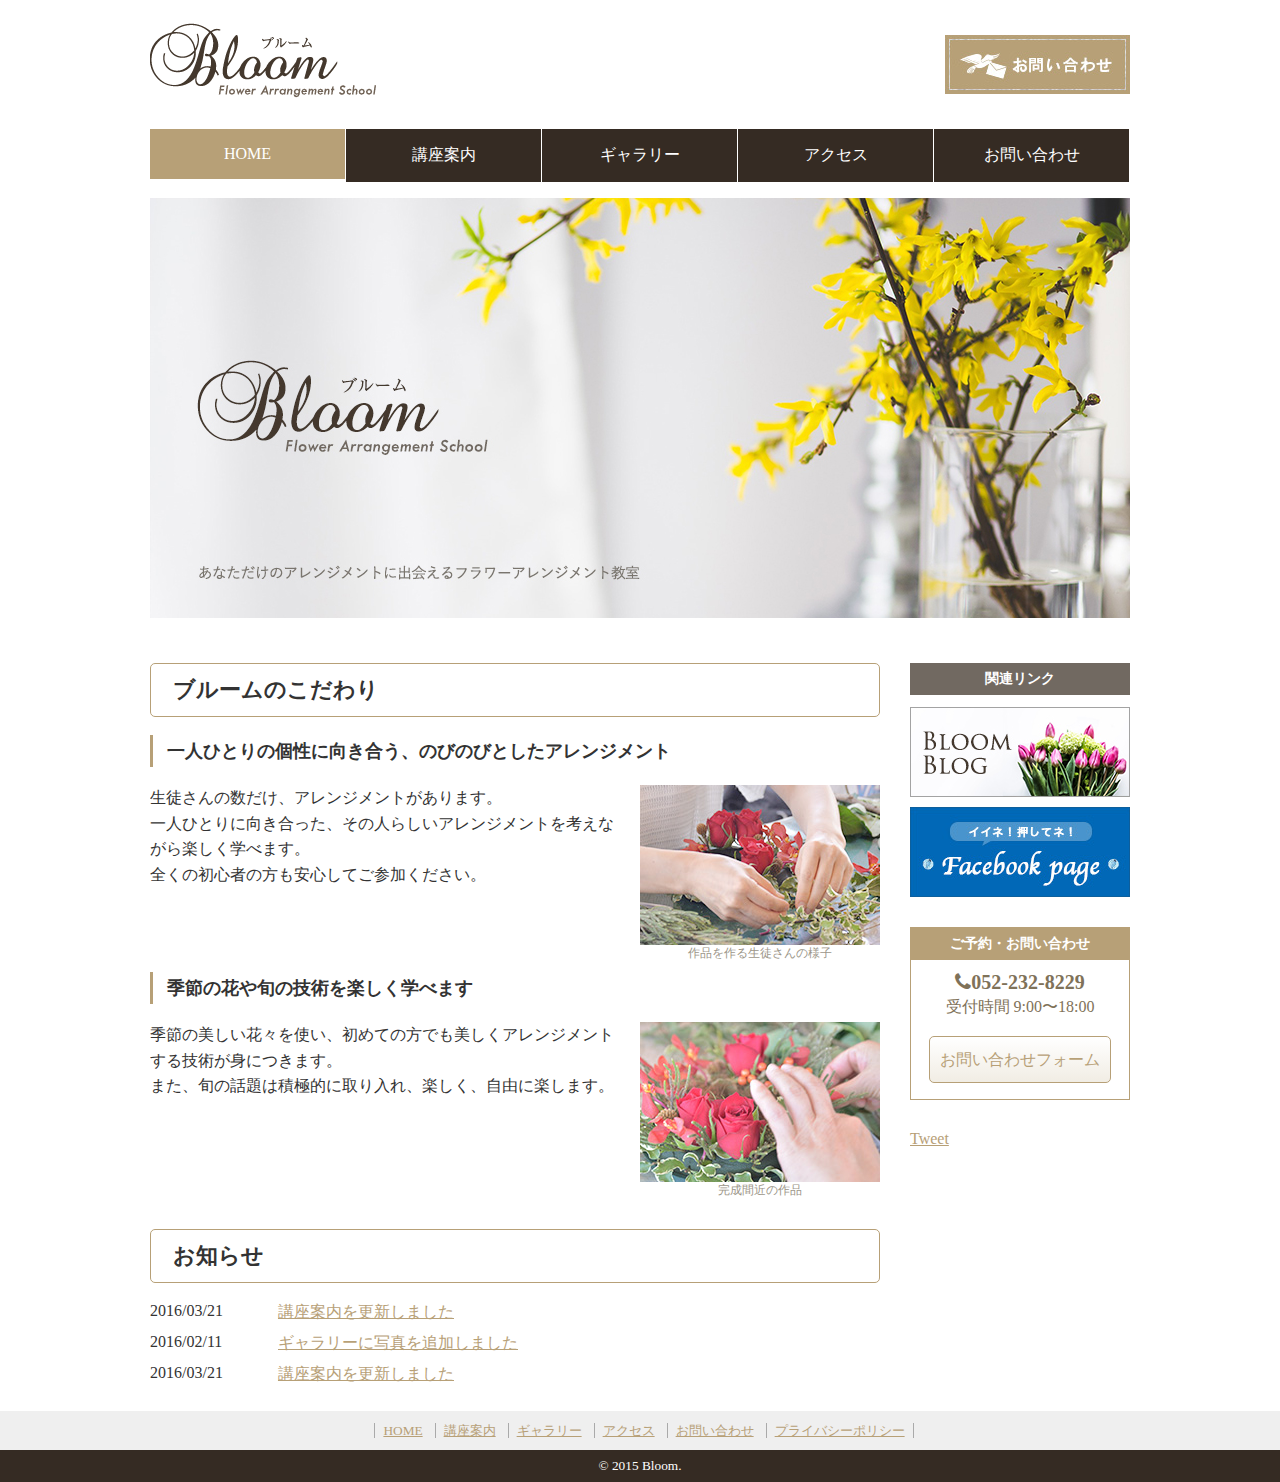
==== index.html @ 9b851d25 "first commit" ====
<!DOCTYPE html>
<html lang="ja" xmlns:og="http://ogp.me/ns#" xmlns:fb="https://www.faceboook.com/2008/fbml">
<head prefix="og: http://ogp.me/ns# fb: http://ogp.me/ns/fb# article: http://ogp.me/ns/article#">
<meta charset="UTF-8">
<meta property="og:title" content="フラワーアレンジメント教室　Bloom【ブルーム】">
<meta property="og:description" content="東京都千代田区にあるフラワーアレンジメント教室Bloom【ブルーム】">
<meta property="og:url" content="http://bloom.ne.jp">
<meta property="og:image" content="images/main_visual.jpg">
<title>フラワーアレンジメント教室 Bloom</title>
<meta name="viewport" content="width=device-width, initial-scale=1">
<meta name="description" content="東京都千代田区にあるフラワーアレンジメント教室Bloom【ブルーム】。一人ひとりに向き合った、その人らしいアレンジメントを考えながら楽しく学べます。初心者の方も安心してご参加ください。">
<link rel="stylesheet" href="css/style.css">
<link rel="stylesheet" href="css/font-awesome.min.css">
<link rel="shortcut icon" href="favicon.ico">
<link rel="apple-touch-icon" href="webclip152.png">
</head>
<body>
<div id="fb-root"></div>
<script>(function(d, s, id) {
  var js, fjs = d.getElementsByTagName(s)[0];
  if (d.getElementById(id)) return;
  js = d.createElement(s); js.id = id;
  js.src = "//connect.facebook.net/ja_JP/sdk.js#xfbml=1&version=v2.5&appId=643231655816289";
  fjs.parentNode.insertBefore(js, fjs);
}(document, 'script', 'facebook-jssdk'));</script>
  
  <!--ヘッダー-->
  <header>
    <h1><img src="images/logo.png" alt="フラワーアレンジメント教室ブルーム" ></h1>
    <div id="header_contact"><a href="contact.html"><img src="images/btn_contact.jpg" alt="お問い合わせ"></a></div>
    <nav id="global_navi">
      <ul>
        <li class="current"><a href="index.html">HOME</a></li>
        <li><a href="course.html">講座案内</a></li>
        <li><a href="gallery.html">ギャラリー</a></li>
        <li><a href="access.html">アクセス</a></li>
        <li><a href="contact.html">お問い合わせ</a></li>
      </ul>
    </nav>
  </header>
  <!--/ヘッダー-->

  <!--メインビジュアル画像-->
  <div id="main_visual">
    <p><img src="images/main_visual.jpg" alt="あなただけのアレンジメントに出会えるフラワーアレンジメント教室"></p>
  </div>
  <!--/メインビジュアル画像-->

  <div id="wrapper">
    <!--メイン-->
    <div id="main">
      <section id="point">
        <h2>ブルームのこだわり</h2>
        <section>
          <h3>一人ひとりの個性に向き合う、のびのびとしたアレンジメント</h3>
          <figure>
            <img src="images/photo01.jpg" alt="こだわり1">
            <figcaption>作品を作る生徒さんの様子</figcaption>
          </figure>
          <p>生徒さんの数だけ、アレンジメントがあります。<br>
            一人ひとりに向き合った、その人らしいアレンジメントを考えながら楽しく学べます。<br>
            全くの初心者の方も安心してご参加ください。</p>
        </section>
        <section>
          <h3>季節の花や旬の技術を楽しく学べます</h3>
          <figure>
            <img src="images/photo02.jpg" alt="こだわり2">
            <figcaption>完成間近の作品</figcaption>
          </figure>
          <p>季節の美しい花々を使い、初めての方でも美しくアレンジメントする技術が身につきます。<br>
            また、旬の話題は積極的に取り入れ、楽しく、自由に楽します。 </p>
        </section>
      </section>
      <section id="news">
        <h2>お知らせ</h2>
        <dl>
          <dt>2016/03/21</dt>
          <dd><a href="course.html">講座案内を更新しました</a></dd>
          <dt>2016/02/11</dt>
          <dd><a href="gallery.html">ギャラリーに写真を追加しました</a></dd>
          <dt>2016/03/21</dt>
          <dd><a href="course.html">講座案内を更新しました</a></dd>
        </dl>
      </section>
      <div class="fb-like" data-href="https://developers.facebook.com/docs/plugins/" data-layout="standard" data-action="like" data-show-faces="true" data-share="true"></div>
    </div>
    <!--/メイン-->

    <!--サイド-->
    <aside id="sidebar">
      <section id="side_banner">
        <h2>関連リンク</h2>
        <ul>
          <li><a href="#" target="_blank"><img src="images/banner01.jpg" alt="ブルームブログ"></a></li>
          <li><a href="https://www.facebook.com/" target="_blank"><img src="images/banner02.jpg" alt="イイネ！押してね！facebookページ"></a></li>
                    <!--　href="#"　リンク先が未定、target="_blank" リンク先は別ウィンドウで開く      -->
        </ul>
      </section>
      <section id="side_contact">
        <h2>ご予約・お問い合わせ</h2>
        <address><i class="fa fa-phone"></i>052-232-8229</address>
        <p>受付時間 9:00〜18:00</p>
        <p><a href="contact.html" class="contact_button">お問い合わせフォーム</a></p>
      </section>
      <a href="https://twitter.com/share" class="twitter-share-button" data-url="http://bloom.ne.jp" data-text="あなただけのフラワーアレンジメント教室Bloom">Tweet</a>
      <script>!function(d,s,id){var js,fjs=d.getElementsByTagName(s)[0],p=/^http:/.test(d.location)?'http':'https';if(!d.getElementById(id)){js=d.createElement(s);js.id=id;js.src=p+'://platform.twitter.com/widgets.js';fjs.parentNode.insertBefore(js,fjs);}}(document, 'script', 'twitter-wjs');</script>
    </aside>
    <!--/サイド-->
  </div>
  <!--/wrapper-->

  <!--フッター-->
  <footer>
    <div id="footer_nav">
      <ul>
        <li><a href="index.html">HOME</a></li>
        <li><a href="course.html">講座案内</a></li>
        <li><a href="gallery.html">ギャラリー</a></li>
        <li><a href="access.html">アクセス</a></li>
        <li><a href="contact.html">お問い合わせ</a></li>
        <li><a href="policy.html">プライバシーポリシー</a></li>
      </ul>
    </div>
    <small>&copy; 2015 Bloom.</small>
  </footer>
  <!--/フッター-->

</body>
</html>
---- css/style.css ----
@charset "utf-8";
/* 基本要素 */
body {
  margin: 0;
  padding: 0;
  color: #333;
}
a { color: #b7a077; }
a:visited { color: #a8a8a8; }
a:hover {
  color: #988564;
  font-weight: bold;
  text-decoration: none;
}
a img { transition: opacity 0.2s linear; }
a:hover img { opacity: 0.7; }
h1, h2, h3, h4, h5, h6 { margin-top: 0; }
p {
  margin-top: 0;
  line-height: 1.6;
}
img { vertical-align: bottom; }
#main h1 {
  background-image: url(../images/header_bg.jpg);
  padding: 13px 30px 10px 20px;
  font-size: 26px;
  color: #44382d;
  border-bottom: solid 3px #716961;
}
#main h2 {
  font-size: 22px;
  border: 1px solid #b7a077;
  padding: 11px 22px;
  border-radius: 5px;
}
#main h3 {
  font-size: 18px;
  border-left: solid 3px #b7a077;
  padding: 4px 9px 4px 14px;
}
/* ヘッダー */
header {
  width: 980px;
  margin: 0 auto;
}
header h1 {
  float: left;
  margin: 5px 0 10px;
}
header #header_contact {
  float: right;
  margin: 35px 0;
}
/* ナビゲーション */
#global_navi {
  width: 980px;
  clear: both;
  overflow: hidden;
  margin: 16px auto;
}
#global_navi ul {
  list-style: none;
  margin: 0;
  padding: 0;
}
#global_navi ul li {
  width: 195px;
  float: left;
  margin-right: 1px;
  text-align: center;
}
#global_navi ul li a {
  display: block;
  padding: 16px;
  background-color: #352b23;
  color: #fff;
  text-decoration: none;
  transition: background-color 0.2s linear;
}
#global_navi ul li.current a { 
  background-color: #b7a077; 
}
#global_navi ul li a:hover { 
  background-color: #8c7a5b;
}
/* コンテンツ全体 */
#wrapper {
  width: 980px;
  margin: 0 auto;
  overflow: hidden;
}
/* メイン部分 */
#main {
  width: 730px;
  float: left;
}
/* サイドバー */
#sidebar {
  width: 220px;
  float: right;
}
#side_banner { margin-bottom: 30px; }
#side_banner h2 {
  background-color: #716961;
  color: #fff;
  padding: 7px;
  font-size: 14px;
  text-align: center;
}
#side_banner ul {
  list-style: none;
  margin: 0;
  padding: 0;
}
#side_banner ul li { margin-bottom: 10px; }

#side_contact { margin-bottom: 30px; }
#side_contact {
  border: 1px solid #b7a077;
  color: #7F7259;
  text-align: center;
}
#side_contact h2 {
  background-color: #b7a077;
  color: #fff;
  padding: 7px;
  font-size: 14px;
}
#side_contact address {
  font-weight: bold;
  font-size: 20px;
  font-style: normal;
}
#side_contact address img {
  vertical-align: middle;
  margin-right: 5px;
}
#side_contact .contact_button {
  display: inline-block;
  background: #f1ede4;
  background: -webkit-gradient(linear, left top, left bottom, color-stop(0%,#ffffff), color-stop(100%,#f1ede4));
  background: -webkit-linear-gradient(top,  #ffffff 0%,#f1ede4 100%);
  background: linear-gradient(to bottom,  #ffffff 0%,#f1ede4 100%);
  color: #b7a077;
  padding: 10px;
  border: 1px solid #b7a077;
  border-radius: 5px;
  text-decoration: none;
}
#side_contact .contact_button:hover{
  background: #b7a077;
  background: -webkit-gradient(linear, left top, left bottom, color-stop(0%,#b7a077), color-stop(100%,#e2cda7));
  background: -webkit-linear-gradient(top,  #b7a077 0%,#e2cda7 100%);
  background: linear-gradient(to bottom,  #b7a077 0%,#e2cda7 100%);
  color: #fff;
}
/* フッター */
footer {
  background-color: #352b23;
  text-align: center;
}
footer #footer_nav {
  background-color: #efefef;
  padding: 10px 0;
}
footer #footer_nav ul {
  list-style: none;
  margin: 0;
  padding: 0;
}
footer #footer_nav li {
  display: inline;
  border-left: solid 1px #aaa;
  margin-left: 8px;
  padding-left: 8px;
  font-size: smaller;
}
footer #footer_nav li:last-child {
  border-right: solid 1px #aaa;
  padding: 0 8px;
}
footer small {
  display: block;
  padding: 8px 0;
  color: #fff;
}
/* パンくずリスト */
#breadcrumb { font-size: smaller; }
#breadcrumb ol {
  list-style: none;
  margin: 0 0 10px 0;
  padding: 0;
}
#breadcrumb ol li { display: inline; }
#breadcrumb ol li::after {
  content: ">";
  padding-left: 7px;
}
#breadcrumb ol li:last-child::after { content: none; }

/* トップページ */
#main_visual {
  width: 980px;
  height: 440px;
  margin: 0 auto 25px;
}
/* こだわり */
#point  { margin-bottom: 30px; }
#point section {
  margin-bottom: 10px;
  overflow: hidden;
}
#point figure {
  float: right;
  margin: 0 0 0 16px;
}
#point figcaption {
  font-size: 12px;
  color: #9C9689;
  text-align: center;
}
/* ニュース */
#news dl { overflow: hidden; }
#news dt {
  float: left;
  width: 8em;
  margin-bottom: 10px;
  clear: both;
}
#news dd {
  margin-left: 8em;
  margin-bottom: 10px;
}
/* 講座案内ページ */
#course table {
  width: 100%;
  border-collapse: collapse;
  margin-bottom: 16px;
}
#course th,
#course td {
  border: 1px solid #c7c7c7;
  padding: 8px;
}
#course th {
  background-color: #f1ede4;
  text-align: left;
  width: 5em;
}

/* ギャラリーページ */
#gallery ul {
  list-style: none;
  margin: 0;
  padding: 0;
}
#gallery ul li {
  width: 220px;
  margin: 0 30px 30px 0;
  padding: 10px 0;
  border: solid 1px #ccc;
  float: left;
  text-align: center;
  color: #b7a077;
  font-weight: bold;
  box-shadow: 2px 2px 3px rgba(0,0,0,0.1);
}
#gallery ul li:nth-child(3n) { 
  margin-right: 0; 
}

/* お問い合わせページ */
#entry dl {
  background: #f1ede4;
  border: 1px solid #ddd;
  border-top: 0;
}
#entry dl dt,
#entry dl dd {
  padding: 10px;
  border-top: 1px solid #ddd;
}
#entry dl dt {
  width: 13em;
  float: left;
  clear: both;
  font-weight: bold;
}
#entry dl dd {
  background-color: #fff;
  border-left: 1px solid #ddd;
  margin-left: 13em;
}
.must { color: #f00; }
#entry #name {
  width: 15em;
  padding: 3px;
}
#entry #email {
  width: 25em;
  padding: 3px;
}

#entry #category2,
#entry #category3,
#entry #questionnaire2,
#entry #questionnaire3 {
  margin-left: 15px; 
}

#entry #detail {
  width: 36em;
  height: 15em;
}

#entry #submit_button_cover {
  text-align: center; 
}
#entry #submit_button {
  background-color: #b7a077;
  border: 1px solid #b7a077;
  padding: 15px 100px;
  border-radius: 10px;
  font-size: 18px;
  color: #fff;
  cursor: pointer;
  transition: background 0.1s linear;
}
#entry #submit_button:hover {
  background: #c7ae81;
}

/* ---------------------------------
メディアクエリー
--------------------------------- */
@media screen and (max-width : 767px){
  /* 基本要素 */
  img {
    max-width: 100%;
  }
  /* Layout */
  header,
  #global_navi,
  #sidebar,
  #wrapper{
    width: 100%;
  }  
  /* ヘッダー */
  header h1 {
    float: none;
    text-align: center;
  }
  header h1 img {
    width: 50%;
  }
  header #header_contact {
    display: none;
  }
  /* ナビゲーション */
  #global_navi ul li {
    width: 50%;
    padding: 0.5px;
    margin: 0;
    box-sizing: border-box;
  }
  #global_navi ul li a {
    margin: 0;
  }
  #global_navi ul li:last-child {
    width: 100%;
  }
  /* メイン部分 */
  #main {
    width: 100%;
    padding: 0 5%;
    box-sizing: border-box;
  }
  #main figure {
    text-align: center;
  }
  /* トップページパーツ */
  #main_visual {
    width: 100%;
    height: auto;
  }
  #point figure {
    float: none;
    margin: 0 0 11px 0;
  }
  /* サイドバー */
  #side_banner ul li {
    text-align: center;
    margin: 11px auto;
  }
  #side_contact address img {
    width: 14px;
    height: 20px;
  }
}
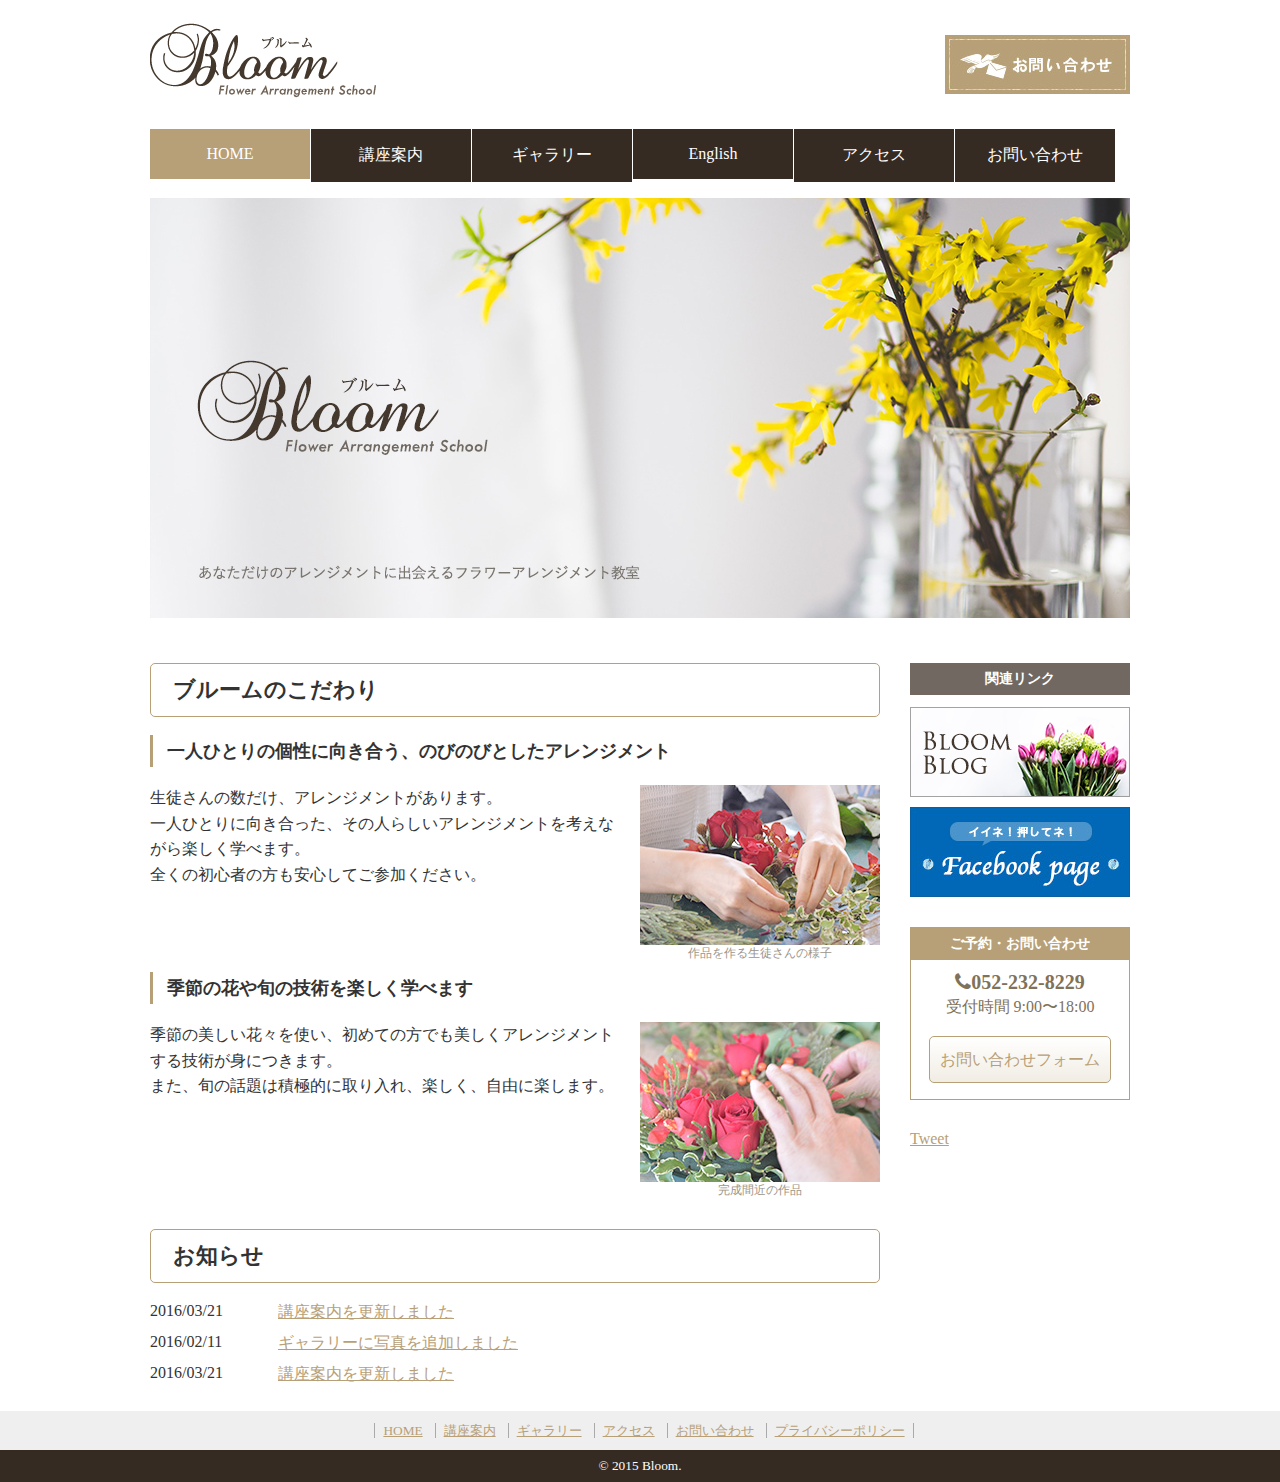
==== commit d26b0eaa: "NaviにEnglish.html追加" ====
--- a/index.html
+++ b/index.html
@@ -34,6 +34,9 @@
         <li class="current"><a href="index.html">HOME</a></li>
         <li><a href="course.html">講座案内</a></li>
         <li><a href="gallery.html">ギャラリー</a></li>
+        
+        <li><a href="english.html">English</a></li>
+        
         <li><a href="access.html">アクセス</a></li>
         <li><a href="contact.html">お問い合わせ</a></li>
       </ul>
--- a/css/style.css
+++ b/css/style.css
@@ -64,7 +64,7 @@
   padding: 0;
 }
 #global_navi ul li {
-  width: 195px;
+  width: 160px;
   float: left;
   margin-right: 1px;
   text-align: center;
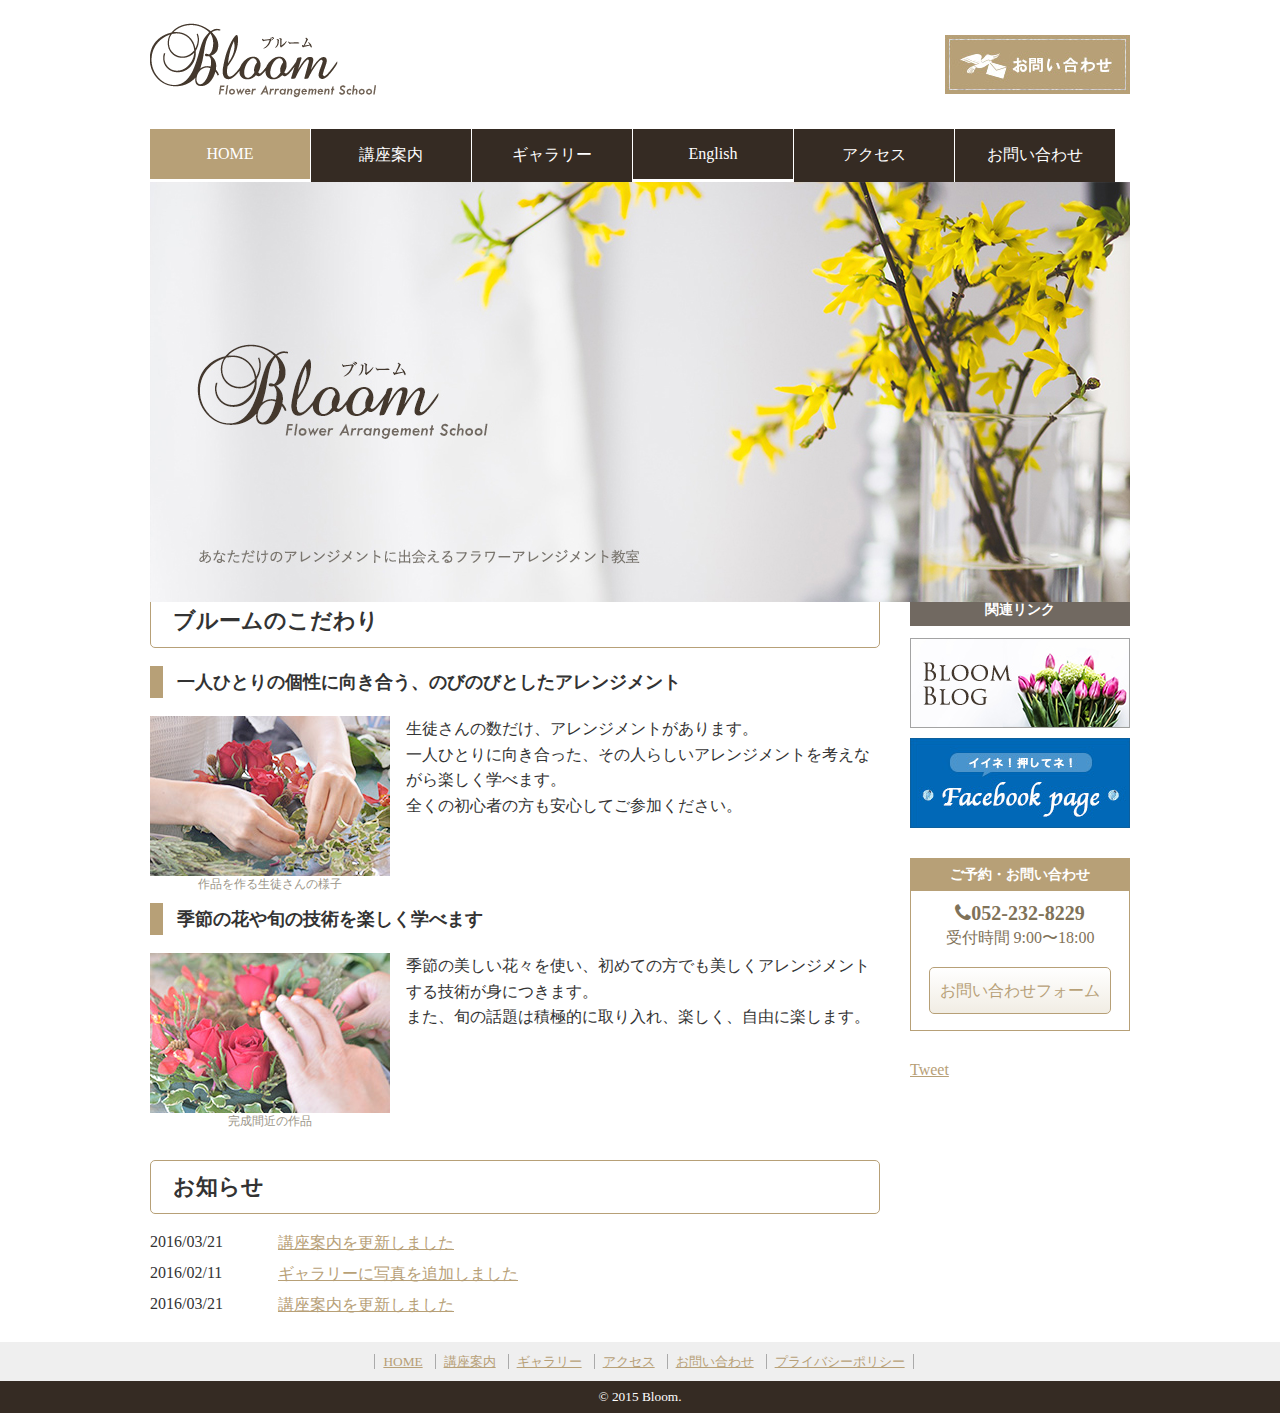
==== commit 6652bdf7: "写真左に(index.html)" ====
--- a/index.html
+++ b/index.html
@@ -51,7 +51,7 @@
   <!--/メインビジュアル画像-->
 
   <div id="wrapper">
-    <!--メイン-->
+    <!--メイン css L214-->
     <div id="main">
       <section id="point">
         <h2>ブルームのこだわり</h2>
--- a/css/style.css
+++ b/css/style.css
@@ -20,6 +20,7 @@
   line-height: 1.6;
 }
 img { vertical-align: bottom; }
+/* 表題囲むBox*/
 #main h1 {
   background-image: url(../images/header_bg.jpg);
   padding: 13px 30px 10px 20px;
@@ -35,7 +36,8 @@
 }
 #main h3 {
   font-size: 18px;
-  border-left: solid 3px #b7a077;
+  /* 文字列の左に縦の太い線  */
+  border-left: solid 13px #b7a077;
   padding: 4px 9px 4px 14px;
 }
 /* ヘッダー */
@@ -54,8 +56,10 @@
 /* ナビゲーション */
 #global_navi {
   width: 980px;
-  clear: both;
+  clear: both;　
+  　　/* floatをClear */
   overflow: hidden;
+  　　/* 高さがなくなる現象を防止 */
   margin: 16px auto;
 }
 #global_navi ul {
@@ -211,8 +215,8 @@
   overflow: hidden;
 }
 #point figure {
-  float: right;
-  margin: 0 0 0 16px;
+  float: left;  /* 写真の位置 */
+  margin: 0 16px 0 0;　/* 写真との余白　上右下左 */
 }
 #point figcaption {
   font-size: 12px;
@@ -221,6 +225,7 @@
 }
 /* ニュース */
 #news dl { overflow: hidden; }
+    /* 高さがなくなる現象を防止 */
 #news dt {
   float: left;
   width: 8em;
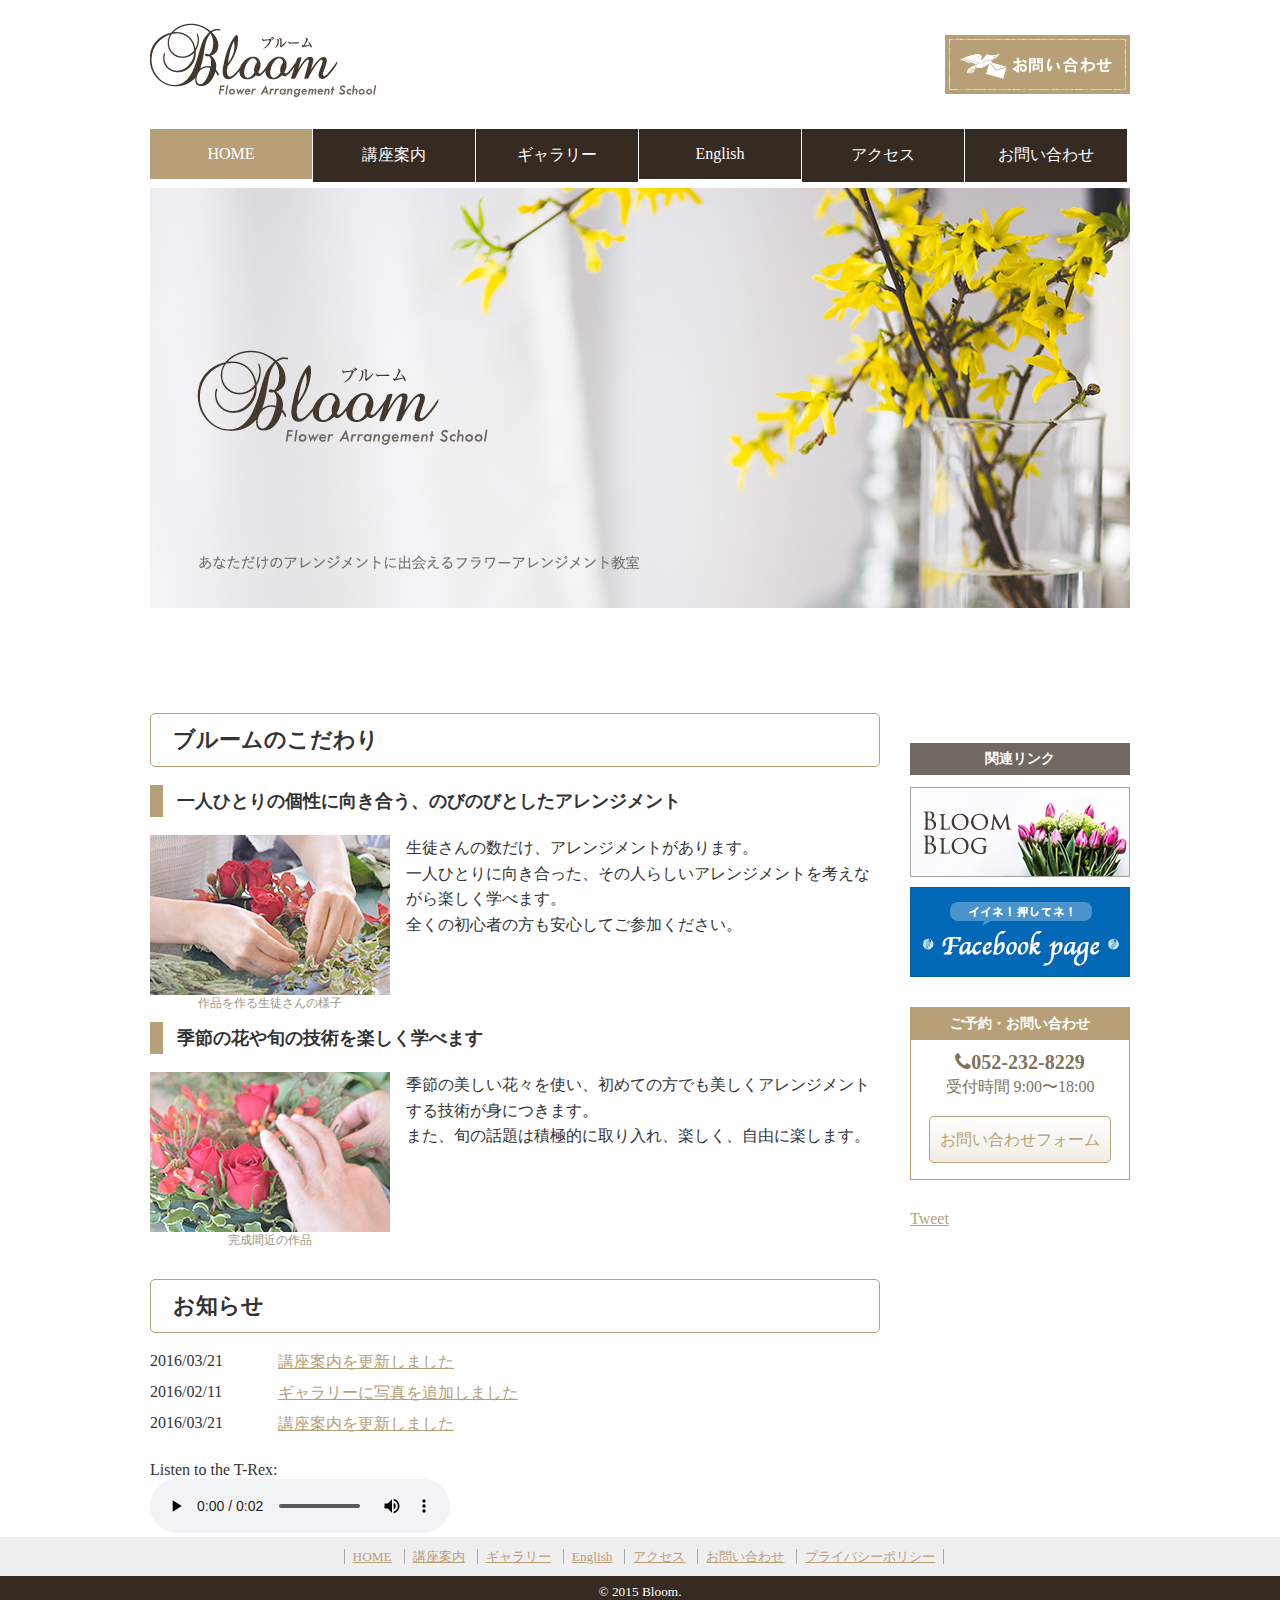
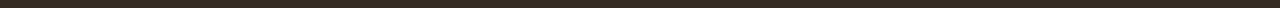
==== commit 54e4a9cf: "top.htmlにAudio追加 (english.htmlのAudioは動作しないが）" ====
--- a/index.html
+++ b/index.html
@@ -1,133 +1,165 @@
-
 <!DOCTYPE html>
 <html lang="ja" xmlns:og="http://ogp.me/ns#" xmlns:fb="https://www.faceboook.com/2008/fbml">
+
 <head prefix="og: http://ogp.me/ns# fb: http://ogp.me/ns/fb# article: http://ogp.me/ns/article#">
-<meta charset="UTF-8">
-<meta property="og:title" content="フラワーアレンジメント教室　Bloom【ブルーム】">
-<meta property="og:description" content="東京都千代田区にあるフラワーアレンジメント教室Bloom【ブルーム】">
-<meta property="og:url" content="http://bloom.ne.jp">
-<meta property="og:image" content="images/main_visual.jpg">
-<title>フラワーアレンジメント教室 Bloom</title>
-<meta name="viewport" content="width=device-width, initial-scale=1">
-<meta name="description" content="東京都千代田区にあるフラワーアレンジメント教室Bloom【ブルーム】。一人ひとりに向き合った、その人らしいアレンジメントを考えながら楽しく学べます。初心者の方も安心してご参加ください。">
-<link rel="stylesheet" href="css/style.css">
-<link rel="stylesheet" href="css/font-awesome.min.css">
-<link rel="shortcut icon" href="favicon.ico">
-<link rel="apple-touch-icon" href="webclip152.png">
+    <meta charset="UTF-8">
+    <meta property="og:title" content="フラワーアレンジメント教室　Bloom【ブルーム】">
+    <meta property="og:description" content="東京都千代田区にあるフラワーアレンジメント教室Bloom【ブルーム】">
+    <meta property="og:url" content="http://bloom.ne.jp">
+    <meta property="og:image" content="images/main_visual.jpg">
+    <title>フラワーアレンジメント教室 Bloom</title>
+    <meta name="viewport" content="width=device-width, initial-scale=1">
+    <meta name="description" content="東京都千代田区にあるフラワーアレンジメント教室Bloom【ブルーム】。一人ひとりに向き合った、その人らしいアレンジメントを考えながら楽しく学べます。初心者の方も安心してご参加ください。">
+    <link rel="stylesheet" href="css/style.css">
+    <link rel="stylesheet" href="css/font-awesome.min.css">
+    <link rel="shortcut icon" href="favicon.ico">
+    <link rel="apple-touch-icon" href="webclip152.png">
 </head>
+
 <body>
-<div id="fb-root"></div>
-<script>(function(d, s, id) {
-  var js, fjs = d.getElementsByTagName(s)[0];
-  if (d.getElementById(id)) return;
-  js = d.createElement(s); js.id = id;
-  js.src = "//connect.facebook.net/ja_JP/sdk.js#xfbml=1&version=v2.5&appId=643231655816289";
-  fjs.parentNode.insertBefore(js, fjs);
-}(document, 'script', 'facebook-jssdk'));</script>
-  
-  <!--ヘッダー-->
-  <header>
-    <h1><img src="images/logo.png" alt="フラワーアレンジメント教室ブルーム" ></h1>
-    <div id="header_contact"><a href="contact.html"><img src="images/btn_contact.jpg" alt="お問い合わせ"></a></div>
-    <nav id="global_navi">
-      <ul>
-        <li class="current"><a href="index.html">HOME</a></li>
-        <li><a href="course.html">講座案内</a></li>
-        <li><a href="gallery.html">ギャラリー</a></li>
-        
-        <li><a href="english.html">English</a></li>
-        
-        <li><a href="access.html">アクセス</a></li>
-        <li><a href="contact.html">お問い合わせ</a></li>
-      </ul>
-    </nav>
-  </header>
-  <!--/ヘッダー-->
+    <div id="fb-root"></div>
+    <script>
+        (function(d, s, id) {
+            var js, fjs = d.getElementsByTagName(s)[0];
+            if (d.getElementById(id)) return;
+            js = d.createElement(s);
+            js.id = id;
+            js.src = "//connect.facebook.net/ja_JP/sdk.js#xfbml=1&version=v2.5&appId=643231655816289";
+            fjs.parentNode.insertBefore(js, fjs);
+        }(document, 'script', 'facebook-jssdk'));
+    </script>
 
-  <!--メインビジュアル画像-->
-  <div id="main_visual">
-    <p><img src="images/main_visual.jpg" alt="あなただけのアレンジメントに出会えるフラワーアレンジメント教室"></p>
-  </div>
-  <!--/メインビジュアル画像-->
+    <!--ヘッダー-->
+    <header>
+        <h1><img src="images/logo.png" alt="フラワーアレンジメント教室ブルーム"></h1>
+        <div id="header_contact">
+            <a href="contact.html"><img src="images/btn_contact.jpg" alt="お問い合わせ"></a>
+        </div>
+        <nav id="global_navi">
+            <ul>
+                <li class="current"><a href="index.html">HOME</a></li>
+                <li><a href="course.html">講座案内</a></li>
+                <li><a href="gallery.html">ギャラリー</a></li>
 
-  <div id="wrapper">
-    <!--メイン css L214-->
-    <div id="main">
-      <section id="point">
-        <h2>ブルームのこだわり</h2>
-        <section>
-          <h3>一人ひとりの個性に向き合う、のびのびとしたアレンジメント</h3>
-          <figure>
-            <img src="images/photo01.jpg" alt="こだわり1">
-            <figcaption>作品を作る生徒さんの様子</figcaption>
-          </figure>
-          <p>生徒さんの数だけ、アレンジメントがあります。<br>
-            一人ひとりに向き合った、その人らしいアレンジメントを考えながら楽しく学べます。<br>
-            全くの初心者の方も安心してご参加ください。</p>
-        </section>
-        <section>
-          <h3>季節の花や旬の技術を楽しく学べます</h3>
-          <figure>
-            <img src="images/photo02.jpg" alt="こだわり2">
-            <figcaption>完成間近の作品</figcaption>
-          </figure>
-          <p>季節の美しい花々を使い、初めての方でも美しくアレンジメントする技術が身につきます。<br>
-            また、旬の話題は積極的に取り入れ、楽しく、自由に楽します。 </p>
-        </section>
-      </section>
-      <section id="news">
-        <h2>お知らせ</h2>
-        <dl>
-          <dt>2016/03/21</dt>
-          <dd><a href="course.html">講座案内を更新しました</a></dd>
-          <dt>2016/02/11</dt>
-          <dd><a href="gallery.html">ギャラリーに写真を追加しました</a></dd>
-          <dt>2016/03/21</dt>
-          <dd><a href="course.html">講座案内を更新しました</a></dd>
-        </dl>
-      </section>
-      <div class="fb-like" data-href="https://developers.facebook.com/docs/plugins/" data-layout="standard" data-action="like" data-show-faces="true" data-share="true"></div>
+                <li><a href="english.html">English</a></li>
+
+                <li><a href="access.html">アクセス</a></li>
+                <li><a href="contact.html">お問い合わせ</a></li>
+            </ul>
+        </nav>
+    </header>
+    <!--/ヘッダー-->
+
+    <!--メインビジュアル画像-->
+    <div id="main_visual">
+        <p><img src="images/main_visual.jpg" alt="あなただけのアレンジメントに出会えるフラワーアレンジメント教室"></p>
     </div>
-    <!--/メイン-->
+    <!--/メインビジュアル画像-->
 
-    <!--サイド-->
-    <aside id="sidebar">
-      <section id="side_banner">
-        <h2>関連リンク</h2>
-        <ul>
-          <li><a href="#" target="_blank"><img src="images/banner01.jpg" alt="ブルームブログ"></a></li>
-          <li><a href="https://www.facebook.com/" target="_blank"><img src="images/banner02.jpg" alt="イイネ！押してね！facebookページ"></a></li>
+    <div id="wrapper">
+        <!--メイン css L214-->
+        <div id="main">
+            <section id="point">
+                <h2>ブルームのこだわり</h2>
+                <section>
+                    <h3>一人ひとりの個性に向き合う、のびのびとしたアレンジメント</h3>
+                    <figure>
+                        <img src="images/photo01.jpg" alt="こだわり1">
+                        <figcaption>作品を作る生徒さんの様子</figcaption>
+                    </figure>
+                    <p>生徒さんの数だけ、アレンジメントがあります。<br> 一人ひとりに向き合った、その人らしいアレンジメントを考えながら楽しく学べます。
+                        <br> 全くの初心者の方も安心してご参加ください。
+                    </p>
+                </section>
+                <section>
+                    <h3>季節の花や旬の技術を楽しく学べます</h3>
+                    <figure>
+                        <img src="images/photo02.jpg" alt="こだわり2">
+                        <figcaption>完成間近の作品</figcaption>
+                    </figure>
+                    <p>季節の美しい花々を使い、初めての方でも美しくアレンジメントする技術が身につきます。<br> また、旬の話題は積極的に取り入れ、楽しく、自由に楽します。 </p>
+                </section>
+            </section>
+            <section id="news">
+                <h2>お知らせ</h2>
+                <dl>
+                    <dt>2016/03/21</dt>
+                    <dd><a href="course.html">講座案内を更新しました</a></dd>
+                    <dt>2016/02/11</dt>
+                    <dd><a href="gallery.html">ギャラリーに写真を追加しました</a></dd>
+                    <dt>2016/03/21</dt>
+                    <dd><a href="course.html">講座案内を更新しました</a></dd>
+                </dl>
+            </section>
+            <div class="fb-like" data-href="https://developers.facebook.com/docs/plugins/" data-layout="standard" data-action="like" data-show-faces="true" data-share="true"></div>
+            <fig>
+                <figcaption>Listen to the T-Rex:</figcaption>
+                <audio controls src="/audios/t-rex-roar.mp3">
+                <!-- <audio src="/t-rex-roar.mp3" controls> -->
+                <!-- <audio controls src="/media/cc0-audio/t-rex-roar.mp3"> -->
+                <audio src="http://html5.cyberlab.info/elements/embedded/sample.mp4" controls></audio> Your browser does not support the
+                <code>audio</code> element.
+                </audio>
+            </fig>
+
+        </div>
+        <!--/メイン-->
+
+        <!--サイド-->
+        <aside id="sidebar">
+            <section id="side_banner">
+                <h2>関連リンク</h2>
+                <ul>
+                    <li>
+                        <a href="#" target="_blank"><img src="images/banner01.jpg" alt="ブルームブログ"></a>
+                    </li>
+                    <li>
+                        <a href="https://www.facebook.com/" target="_blank"><img src="images/banner02.jpg" alt="イイネ！押してね！facebookページ"></a>
+                    </li>
                     <!--　href="#"　リンク先が未定、target="_blank" リンク先は別ウィンドウで開く      -->
-        </ul>
-      </section>
-      <section id="side_contact">
-        <h2>ご予約・お問い合わせ</h2>
-        <address><i class="fa fa-phone"></i>052-232-8229</address>
-        <p>受付時間 9:00〜18:00</p>
-        <p><a href="contact.html" class="contact_button">お問い合わせフォーム</a></p>
-      </section>
-      <a href="https://twitter.com/share" class="twitter-share-button" data-url="http://bloom.ne.jp" data-text="あなただけのフラワーアレンジメント教室Bloom">Tweet</a>
-      <script>!function(d,s,id){var js,fjs=d.getElementsByTagName(s)[0],p=/^http:/.test(d.location)?'http':'https';if(!d.getElementById(id)){js=d.createElement(s);js.id=id;js.src=p+'://platform.twitter.com/widgets.js';fjs.parentNode.insertBefore(js,fjs);}}(document, 'script', 'twitter-wjs');</script>
-    </aside>
-    <!--/サイド-->
-  </div>
-  <!--/wrapper-->
+                </ul>
+            </section>
+            <section id="side_contact">
+                <h2>ご予約・お問い合わせ</h2>
+                <address><i class="fa fa-phone"></i>052-232-8229</address>
+                <p>受付時間 9:00〜18:00</p>
+                <p><a href="contact.html" class="contact_button">お問い合わせフォーム</a></p>
+            </section>
+            <a href="https://twitter.com/share" class="twitter-share-button" data-url="http://bloom.ne.jp" data-text="あなただけのフラワーアレンジメント教室Bloom">Tweet</a>
+            <script>
+                ! function(d, s, id) {
+                    var js, fjs = d.getElementsByTagName(s)[0],
+                        p = /^http:/.test(d.location) ? 'http' : 'https';
+                    if (!d.getElementById(id)) {
+                        js = d.createElement(s);
+                        js.id = id;
+                        js.src = p + '://platform.twitter.com/widgets.js';
+                        fjs.parentNode.insertBefore(js, fjs);
+                    }
+                }(document, 'script', 'twitter-wjs');
+            </script>
+        </aside>
+        <!--/サイド-->
+    </div>
+    <!--/wrapper-->
 
-  <!--フッター-->
-  <footer>
-    <div id="footer_nav">
-      <ul>
-        <li><a href="index.html">HOME</a></li>
-        <li><a href="course.html">講座案内</a></li>
-        <li><a href="gallery.html">ギャラリー</a></li>
-        <li><a href="access.html">アクセス</a></li>
-        <li><a href="contact.html">お問い合わせ</a></li>
-        <li><a href="policy.html">プライバシーポリシー</a></li>
-      </ul>
-    </div>
-    <small>&copy; 2015 Bloom.</small>
-  </footer>
-  <!--/フッター-->
+    <!--フッター-->
+    <footer>
+        <div id="footer_nav">
+            <ul>
+                <li><a href="index.html">HOME</a></li>
+                <li><a href="course.html">講座案内</a></li>
+                <li><a href="gallery.html">ギャラリー</a></li>
+                <li><a href="english.html">English</a></li>
+                <li><a href="access.html">アクセス</a></li>
+                <li><a href="contact.html">お問い合わせ</a></li>
+                <li><a href="policy.html">プライバシーポリシー</a></li>
+            </ul>
+        </div>
+        <small>&copy; 2015 Bloom.</small>
+    </footer>
+    <!--/フッター-->
 
 </body>
+
 </html>--- a/css/style.css
+++ b/css/style.css
@@ -1,404 +1,550 @@
 @charset "utf-8";
+
 /* 基本要素 */
+
 body {
-  margin: 0;
-  padding: 0;
-  color: #333;
-}
-a { color: #b7a077; }
-a:visited { color: #a8a8a8; }
+    margin: 0;
+    padding: 0;
+    color: #333;
+}
+
+a {
+    color: #b7a077;
+}
+
+a:visited {
+    color: #a8a8a8;
+}
+
 a:hover {
-  color: #988564;
-  font-weight: bold;
-  text-decoration: none;
-}
-a img { transition: opacity 0.2s linear; }
-a:hover img { opacity: 0.7; }
-h1, h2, h3, h4, h5, h6 { margin-top: 0; }
+    color: #988564;
+    font-weight: bold;
+    text-decoration: none;
+}
+
+a img {
+    transition: opacity 0.2s linear;
+}
+
+a:hover img {
+    opacity: 0.7;
+}
+
+h1,
+h2,
+h3,
+h4,
+h5,
+h6 {
+    margin-top: 0;
+}
+
 p {
-  margin-top: 0;
-  line-height: 1.6;
-}
-img { vertical-align: bottom; }
+    margin-top: 0;
+    line-height: 1.6;
+}
+
+img {
+    vertical-align: bottom;
+}
+
+
 /* 表題囲むBox*/
+
 #main h1 {
-  background-image: url(../images/header_bg.jpg);
-  padding: 13px 30px 10px 20px;
-  font-size: 26px;
-  color: #44382d;
-  border-bottom: solid 3px #716961;
-}
+    background-image: url(../images/header_bg.jpg);
+    padding: 13px 30px 10px 20px;
+    font-size: 26px;
+    color: #44382d;
+    border-bottom: solid 3px #716961;
+}
+
 #main h2 {
-  font-size: 22px;
-  border: 1px solid #b7a077;
-  padding: 11px 22px;
-  border-radius: 5px;
-}
+    font-size: 22px;
+    border: 1px solid #b7a077;
+    padding: 11px 22px;
+    border-radius: 5px;
+}
+
 #main h3 {
-  font-size: 18px;
-  /* 文字列の左に縦の太い線  */
-  border-left: solid 13px #b7a077;
-  padding: 4px 9px 4px 14px;
-}
+    font-size: 18px;
+    /* 文字列の左に縦の太い線  */
+    border-left: solid 13px #b7a077;
+    padding: 4px 9px 4px 14px;
+}
+
+
 /* ヘッダー */
+
 header {
-  width: 980px;
-  margin: 0 auto;
-}
+    width: 980px;
+    margin: 0 auto;
+}
+
 header h1 {
-  float: left;
-  margin: 5px 0 10px;
-}
+    float: left;
+    margin: 5px 0 10px;
+}
+
 header #header_contact {
-  float: right;
-  margin: 35px 0;
-}
+    float: right;
+    margin: 35px 0;
+}
+
+
 /* ナビゲーション */
+
 #global_navi {
-  width: 980px;
-  clear: both;　
-  　　/* floatをClear */
-  overflow: hidden;
-  　　/* 高さがなくなる現象を防止 */
-  margin: 16px auto;
-}
+    width: 980px;
+    clear: both;
+    /* floatをClear */
+    overflow: hidden;
+    /* 高さがなくなる現象を防止 */
+    margin: 6px auto;
+}
+
 #global_navi ul {
-  list-style: none;
-  margin: 0;
-  padding: 0;
-}
+    list-style: none;
+    margin: 0;
+    padding: 0;
+}
+
 #global_navi ul li {
-  width: 160px;
-  float: left;
-  margin-right: 1px;
-  text-align: center;
-}
+    width: 162px;
+    float: left;
+    margin-right: 1px;
+    text-align: center;
+}
+
 #global_navi ul li a {
-  display: block;
-  padding: 16px;
-  background-color: #352b23;
-  color: #fff;
-  text-decoration: none;
-  transition: background-color 0.2s linear;
-}
-#global_navi ul li.current a { 
-  background-color: #b7a077; 
-}
-#global_navi ul li a:hover { 
-  background-color: #8c7a5b;
-}
+    display: block;
+    padding: 16px;
+    background-color: #352b23;
+    color: #fff;
+    text-decoration: none;
+    transition: background-color 0.2s linear;
+}
+
+#global_navi ul li.current a {
+    background-color: #b7a077;
+}
+
+#global_navi ul li a:hover {
+    background-color: #8c7a5b;
+}
+
+
 /* コンテンツ全体 */
+
 #wrapper {
-  width: 980px;
-  margin: 0 auto;
-  overflow: hidden;
-}
+    width: 980px;
+    margin: 0 auto;
+    overflow: hidden;
+}
+
+
 /* メイン部分 */
+
 #main {
-  width: 730px;
-  float: left;
-}
+    width: 730px;
+    float: left;
+}
+
+
 /* サイドバー */
+
 #sidebar {
-  width: 220px;
-  float: right;
-}
-#side_banner { margin-bottom: 30px; }
+    width: 220px;
+    float: right;
+}
+
+
+/* #side_banner { margin-bottom: 30px; } */
+
+#side_banner {
+    margin: 30px 0 30px 0;
+}
+
 #side_banner h2 {
-  background-color: #716961;
-  color: #fff;
-  padding: 7px;
-  font-size: 14px;
-  text-align: center;
-}
+    background-color: #716961;
+    color: #fff;
+    padding: 7px;
+    font-size: 14px;
+    text-align: center;
+}
+
 #side_banner ul {
-  list-style: none;
-  margin: 0;
-  padding: 0;
-}
-#side_banner ul li { margin-bottom: 10px; }
-
-#side_contact { margin-bottom: 30px; }
+    list-style: none;
+    margin: 0;
+    padding: 0;
+}
+
+#side_banner ul li {
+    margin-bottom: 10px;
+}
+
 #side_contact {
-  border: 1px solid #b7a077;
-  color: #7F7259;
-  text-align: center;
-}
+    margin-bottom: 30px;
+}
+
+#side_contact {
+    border: 1px solid #b7a077;
+    color: #7F7259;
+    text-align: center;
+}
+
 #side_contact h2 {
-  background-color: #b7a077;
-  color: #fff;
-  padding: 7px;
-  font-size: 14px;
-}
+    background-color: #b7a077;
+    color: #fff;
+    padding: 7px;
+    font-size: 14px;
+}
+
 #side_contact address {
-  font-weight: bold;
-  font-size: 20px;
-  font-style: normal;
-}
+    font-weight: bold;
+    font-size: 20px;
+    font-style: normal;
+}
+
 #side_contact address img {
-  vertical-align: middle;
-  margin-right: 5px;
-}
+    vertical-align: middle;
+    margin-right: 5px;
+}
+
 #side_contact .contact_button {
-  display: inline-block;
-  background: #f1ede4;
-  background: -webkit-gradient(linear, left top, left bottom, color-stop(0%,#ffffff), color-stop(100%,#f1ede4));
-  background: -webkit-linear-gradient(top,  #ffffff 0%,#f1ede4 100%);
-  background: linear-gradient(to bottom,  #ffffff 0%,#f1ede4 100%);
-  color: #b7a077;
-  padding: 10px;
-  border: 1px solid #b7a077;
-  border-radius: 5px;
-  text-decoration: none;
-}
-#side_contact .contact_button:hover{
-  background: #b7a077;
-  background: -webkit-gradient(linear, left top, left bottom, color-stop(0%,#b7a077), color-stop(100%,#e2cda7));
-  background: -webkit-linear-gradient(top,  #b7a077 0%,#e2cda7 100%);
-  background: linear-gradient(to bottom,  #b7a077 0%,#e2cda7 100%);
-  color: #fff;
-}
+    display: inline-block;
+    background: #f1ede4;
+    background: -webkit-gradient(linear, left top, left bottom, color-stop(0%, #ffffff), color-stop(100%, #f1ede4));
+    background: -webkit-linear-gradient(top, #ffffff 0%, #f1ede4 100%);
+    background: linear-gradient(to bottom, #ffffff 0%, #f1ede4 100%);
+    color: #b7a077;
+    padding: 10px;
+    border: 1px solid #b7a077;
+    border-radius: 5px;
+    text-decoration: none;
+}
+
+#side_contact .contact_button:hover {
+    background: #b7a077;
+    background: -webkit-gradient(linear, left top, left bottom, color-stop(0%, #b7a077), color-stop(100%, #e2cda7));
+    background: -webkit-linear-gradient(top, #b7a077 0%, #e2cda7 100%);
+    background: linear-gradient(to bottom, #b7a077 0%, #e2cda7 100%);
+    color: #fff;
+}
+
+
 /* フッター */
+
 footer {
-  background-color: #352b23;
-  text-align: center;
-}
+    background-color: #352b23;
+    text-align: center;
+}
+
 footer #footer_nav {
-  background-color: #efefef;
-  padding: 10px 0;
-}
+    background-color: #efefef;
+    padding: 10px 0;
+}
+
 footer #footer_nav ul {
-  list-style: none;
-  margin: 0;
-  padding: 0;
-}
+    list-style: none;
+    margin: 0;
+    padding: 0;
+}
+
 footer #footer_nav li {
-  display: inline;
-  border-left: solid 1px #aaa;
-  margin-left: 8px;
-  padding-left: 8px;
-  font-size: smaller;
-}
+    display: inline;
+    border-left: solid 1px #aaa;
+    margin-left: 8px;
+    padding-left: 8px;
+    font-size: smaller;
+}
+
 footer #footer_nav li:last-child {
-  border-right: solid 1px #aaa;
-  padding: 0 8px;
-}
+    border-right: solid 1px #aaa;
+    padding: 0 8px;
+}
+
 footer small {
-  display: block;
-  padding: 8px 0;
-  color: #fff;
-}
+    display: block;
+    padding: 8px 0;
+    color: #fff;
+}
+
+
 /* パンくずリスト */
-#breadcrumb { font-size: smaller; }
+
+#breadcrumb {
+    font-size: smaller;
+}
+
 #breadcrumb ol {
-  list-style: none;
-  margin: 0 0 10px 0;
-  padding: 0;
-}
-#breadcrumb ol li { display: inline; }
+    list-style: none;
+    margin: 0 0 10px 0;
+    padding: 0;
+}
+
+#breadcrumb ol li {
+    display: inline;
+}
+
 #breadcrumb ol li::after {
-  content: ">";
-  padding-left: 7px;
-}
-#breadcrumb ol li:last-child::after { content: none; }
+    content: ">";
+    padding-left: 7px;
+}
+
+#breadcrumb ol li:last-child::after {
+    content: none;
+}
+
 
 /* トップページ */
+
 #main_visual {
-  width: 980px;
-  height: 440px;
-  margin: 0 auto 25px;
-}
+    width: 980px;
+    height: 500px;
+    margin: 0 auto 25px;
+}
+
+
 /* こだわり */
-#point  { margin-bottom: 30px; }
+
+#point {
+    margin-bottom: 30px;
+}
+
 #point section {
-  margin-bottom: 10px;
-  overflow: hidden;
-}
+    margin-bottom: 10px;
+    overflow: hidden;
+}
+
 #point figure {
-  float: left;  /* 写真の位置 */
-  margin: 0 16px 0 0;　/* 写真との余白　上右下左 */
-}
+    float: left;
+    /* 写真の位置 */
+    margin: 0 16px 0 0;
+    /* 写真との余白　上右下左 */
+}
+
 #point figcaption {
-  font-size: 12px;
-  color: #9C9689;
-  text-align: center;
-}
+    font-size: 12px;
+    color: #9C9689;
+    text-align: center;
+}
+
+
 /* ニュース */
-#news dl { overflow: hidden; }
-    /* 高さがなくなる現象を防止 */
+
+#news dl {
+    overflow: hidden;
+}
+
+
+/* 高さがなくなる現象を防止 */
+
 #news dt {
-  float: left;
-  width: 8em;
-  margin-bottom: 10px;
-  clear: both;
-}
+    float: left;
+    width: 8em;
+    margin-bottom: 10px;
+    clear: both;
+}
+
 #news dd {
-  margin-left: 8em;
-  margin-bottom: 10px;
-}
+    margin-left: 8em;
+    margin-bottom: 10px;
+}
+
+
+/* Audio topPage */
+
+fig {
+    margin: 0;
+}
+
+
 /* 講座案内ページ */
+
 #course table {
-  width: 100%;
-  border-collapse: collapse;
-  margin-bottom: 16px;
-}
+    width: 100%;
+    /* border-collapse: collapse; */
+    margin-bottom: 16px;
+}
+
 #course th,
 #course td {
-  border: 1px solid #c7c7c7;
-  padding: 8px;
-}
+    border: 1px solid #c7c7c7;
+    padding: 8px;
+}
+
 #course th {
-  background-color: #f1ede4;
-  text-align: left;
-  width: 5em;
-}
+    /* background-color: #f1ede4; */
+    background-color: #e4f1e9;
+    text-align: left;
+    width: 5em;
+}
+
 
 /* ギャラリーページ */
+
 #gallery ul {
-  list-style: none;
-  margin: 0;
-  padding: 0;
-}
+    list-style: none;
+    margin: 0;
+    padding: 0;
+}
+
 #gallery ul li {
-  width: 220px;
-  margin: 0 30px 30px 0;
-  padding: 10px 0;
-  border: solid 1px #ccc;
-  float: left;
-  text-align: center;
-  color: #b7a077;
-  font-weight: bold;
-  box-shadow: 2px 2px 3px rgba(0,0,0,0.1);
-}
-#gallery ul li:nth-child(3n) { 
-  margin-right: 0; 
-}
+    width: 220px;
+    margin: 0 30px 30px 0;
+    padding: 10px 0;
+    border: solid 1px #ccc;
+    float: left;
+    text-align: center;
+    color: #b7a077;
+    font-weight: bold;
+    box-shadow: 2px 2px 3px rgba(0, 0, 0, 0.1);
+}
+
+#gallery ul li:nth-child(3n) {
+    margin-right: 0;
+}
+
 
 /* お問い合わせページ */
+
 #entry dl {
-  background: #f1ede4;
-  border: 1px solid #ddd;
-  border-top: 0;
-}
+    background: #f1ede4;
+    border: 1px solid #ddd;
+    border-top: 0;
+}
+
 #entry dl dt,
 #entry dl dd {
-  padding: 10px;
-  border-top: 1px solid #ddd;
-}
+    padding: 10px;
+    border-top: 1px solid #ddd;
+}
+
 #entry dl dt {
-  width: 13em;
-  float: left;
-  clear: both;
-  font-weight: bold;
-}
+    width: 13em;
+    float: left;
+    clear: both;
+    font-weight: bold;
+}
+
 #entry dl dd {
-  background-color: #fff;
-  border-left: 1px solid #ddd;
-  margin-left: 13em;
-}
-.must { color: #f00; }
+    background-color: #fff;
+    border-left: 1px solid #ddd;
+    margin-left: 13em;
+}
+
+.must {
+    color: #f00;
+}
+
 #entry #name {
-  width: 15em;
-  padding: 3px;
-}
+    width: 15em;
+    padding: 3px;
+}
+
 #entry #email {
-  width: 25em;
-  padding: 3px;
+    width: 25em;
+    padding: 3px;
 }
 
 #entry #category2,
 #entry #category3,
 #entry #questionnaire2,
 #entry #questionnaire3 {
-  margin-left: 15px; 
+    margin-left: 15px;
 }
 
 #entry #detail {
-  width: 36em;
-  height: 15em;
+    width: 36em;
+    height: 15em;
 }
 
 #entry #submit_button_cover {
-  text-align: center; 
-}
+    text-align: center;
+}
+
 #entry #submit_button {
-  background-color: #b7a077;
-  border: 1px solid #b7a077;
-  padding: 15px 100px;
-  border-radius: 10px;
-  font-size: 18px;
-  color: #fff;
-  cursor: pointer;
-  transition: background 0.1s linear;
-}
+    background-color: #b7a077;
+    border: 1px solid #b7a077;
+    padding: 15px 100px;
+    border-radius: 10px;
+    font-size: 18px;
+    color: #fff;
+    cursor: pointer;
+    transition: background 0.1s linear;
+}
+
 #entry #submit_button:hover {
-  background: #c7ae81;
-}
+    background: #c7ae81;
+}
+
 
 /* ---------------------------------
 メディアクエリー
 --------------------------------- */
-@media screen and (max-width : 767px){
-  /* 基本要素 */
-  img {
-    max-width: 100%;
-  }
-  /* Layout */
-  header,
-  #global_navi,
-  #sidebar,
-  #wrapper{
-    width: 100%;
-  }  
-  /* ヘッダー */
-  header h1 {
-    float: none;
-    text-align: center;
-  }
-  header h1 img {
-    width: 50%;
-  }
-  header #header_contact {
-    display: none;
-  }
-  /* ナビゲーション */
-  #global_navi ul li {
-    width: 50%;
-    padding: 0.5px;
-    margin: 0;
-    box-sizing: border-box;
-  }
-  #global_navi ul li a {
-    margin: 0;
-  }
-  #global_navi ul li:last-child {
-    width: 100%;
-  }
-  /* メイン部分 */
-  #main {
-    width: 100%;
-    padding: 0 5%;
-    box-sizing: border-box;
-  }
-  #main figure {
-    text-align: center;
-  }
-  /* トップページパーツ */
-  #main_visual {
-    width: 100%;
-    height: auto;
-  }
-  #point figure {
-    float: none;
-    margin: 0 0 11px 0;
-  }
-  /* サイドバー */
-  #side_banner ul li {
-    text-align: center;
-    margin: 11px auto;
-  }
-  #side_contact address img {
-    width: 14px;
-    height: 20px;
-  }
+
+@media screen and (max-width: 767px) {
+    /* 基本要素 */
+    img {
+        max-width: 100%;
+    }
+    /* Layout */
+    header,
+    #global_navi,
+    #sidebar,
+    #wrapper {
+        width: 100%;
+    }
+    /* ヘッダー */
+    header h1 {
+        float: none;
+        text-align: center;
+    }
+    header h1 img {
+        width: 50%;
+    }
+    header #header_contact {
+        display: none;
+    }
+    /* ナビゲーション */
+    #global_navi ul li {
+        width: 50%;
+        padding: 0.5px;
+        margin: 0;
+        box-sizing: border-box;
+    }
+    #global_navi ul li a {
+        margin: 0;
+    }
+    #global_navi ul li:last-child {
+        width: 100%;
+    }
+    /* メイン部分 */
+    #main {
+        width: 100%;
+        padding: 0 5%;
+        box-sizing: border-box;
+    }
+    #main figure {
+        text-align: center;
+    }
+    /* トップページパーツ */
+    #main_visual {
+        width: 100%;
+        height: auto;
+    }
+    #point figure {
+        float: none;
+        margin: 0 0 11px 0;
+    }
+    /* サイドバー */
+    #side_banner ul li {
+        text-align: center;
+        margin: 11px auto;
+    }
+    #side_contact address img {
+        width: 14px;
+        height: 20px;
+    }
 }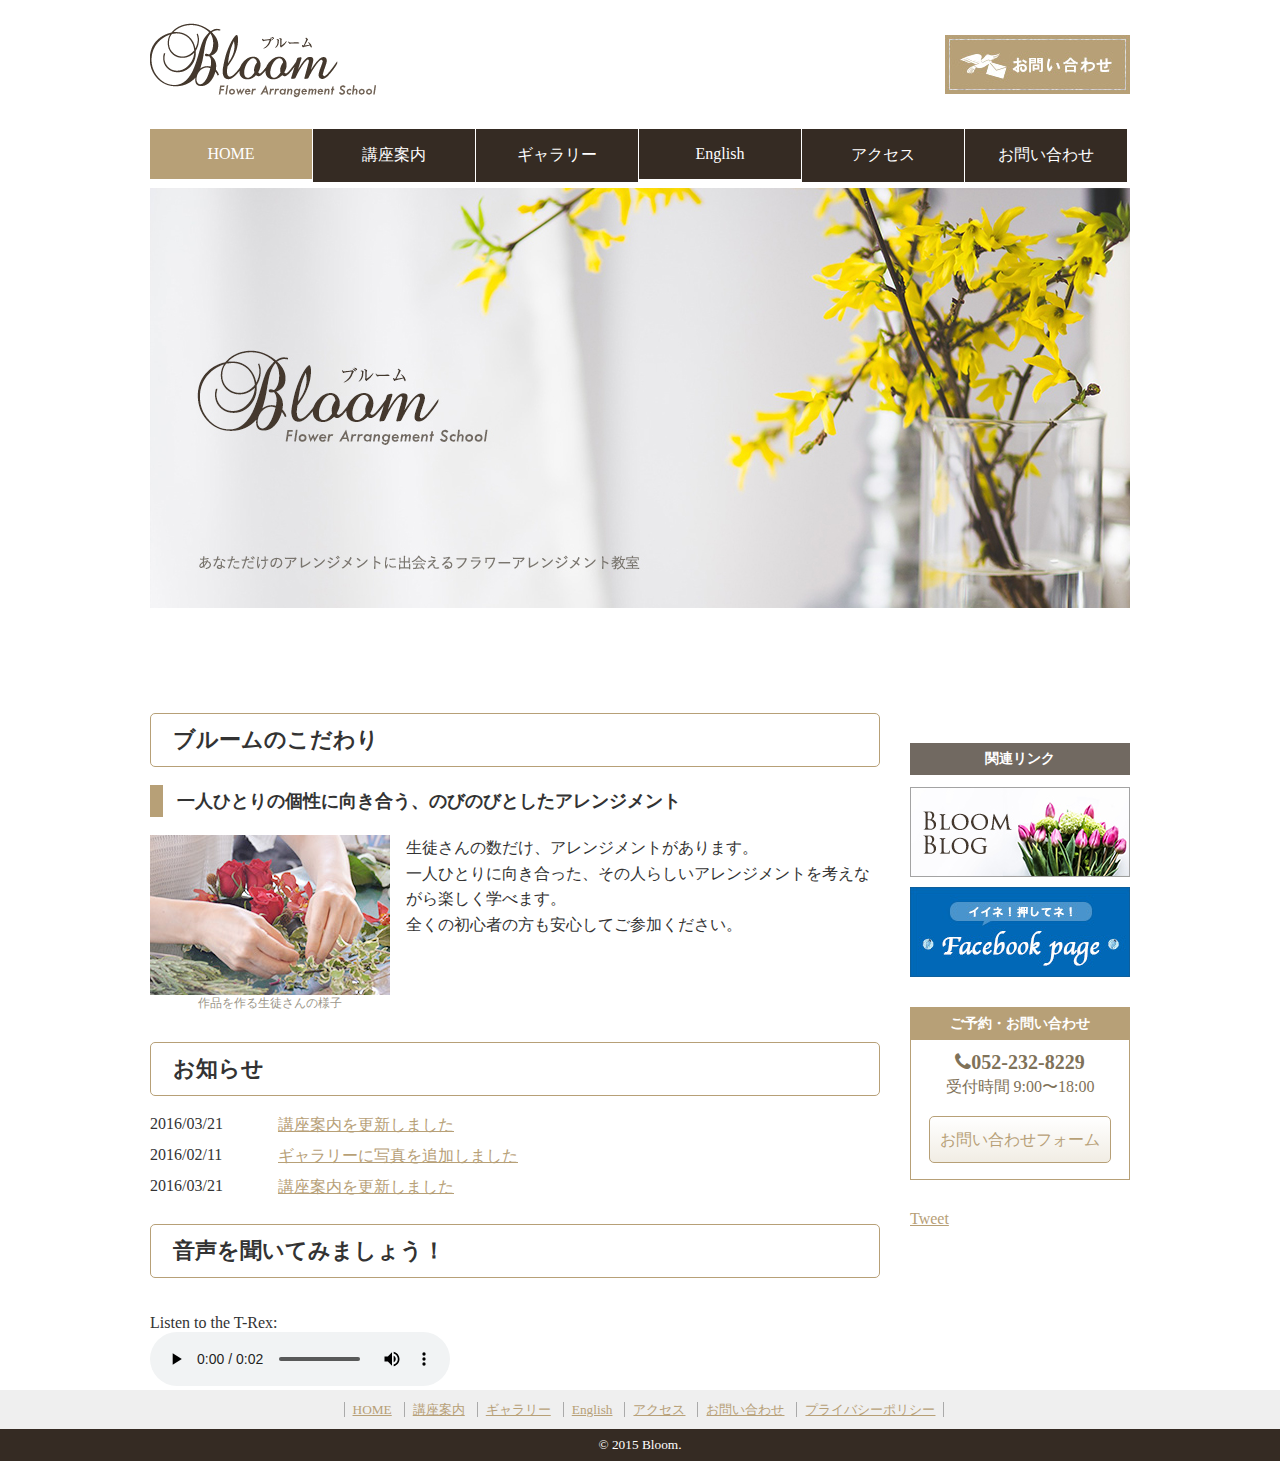
==== commit 2d77fcfb: "index.html 音声追加→top写真下の間隔大 (種々試すがダメ）" ====
--- a/index.html
+++ b/index.html
@@ -71,14 +71,14 @@
                         <br> 全くの初心者の方も安心してご参加ください。
                     </p>
                 </section>
-                <section>
+                <!-- <section>
                     <h3>季節の花や旬の技術を楽しく学べます</h3>
                     <figure>
                         <img src="images/photo02.jpg" alt="こだわり2">
                         <figcaption>完成間近の作品</figcaption>
                     </figure>
                     <p>季節の美しい花々を使い、初めての方でも美しくアレンジメントする技術が身につきます。<br> また、旬の話題は積極的に取り入れ、楽しく、自由に楽します。 </p>
-                </section>
+                </section> -->
             </section>
             <section id="news">
                 <h2>お知らせ</h2>
@@ -91,16 +91,18 @@
                     <dd><a href="course.html">講座案内を更新しました</a></dd>
                 </dl>
             </section>
-            <div class="fb-like" data-href="https://developers.facebook.com/docs/plugins/" data-layout="standard" data-action="like" data-show-faces="true" data-share="true"></div>
+
+            <!-- Audio topPage -->
+            <h2>音声を聞いてみましょう！</h2>
             <fig>
                 <figcaption>Listen to the T-Rex:</figcaption>
                 <audio controls src="/audios/t-rex-roar.mp3">
-                <!-- <audio src="/t-rex-roar.mp3" controls> -->
-                <!-- <audio controls src="/media/cc0-audio/t-rex-roar.mp3"> -->
-                <audio src="http://html5.cyberlab.info/elements/embedded/sample.mp4" controls></audio> Your browser does not support the
-                <code>audio</code> element.
+                    <!-- <audio src="http://html5.cyberlab.info/elements/embedded/sample.mp4" controls></audio> --> Your browser does not support the <code>audio</code> element.
                 </audio>
             </fig>
+
+            <br/>
+            <div class="fb-like" data-href="https://developers.facebook.com/docs/plugins/" data-layout="standard" data-action="like" data-show-faces="true" data-share="true"></div>
 
         </div>
         <!--/メイン-->
--- a/css/style.css
+++ b/css/style.css
@@ -57,6 +57,7 @@
     font-size: 26px;
     color: #44382d;
     border-bottom: solid 3px #716961;
+    /* margin-top: 20px; この値に変更→写真との間隔変更なし（他のサイト　間隔広がる3mm→5mm)*/
 }
 
 #main h2 {
@@ -303,6 +304,7 @@
     width: 980px;
     height: 500px;
     margin: 0 auto 25px;
+    /* margin-bottom: 25px; 写真が左寄せになる。下との間隔変化無し*/
 }
 
 
@@ -356,7 +358,8 @@
 /* Audio topPage */
 
 fig {
-    margin: 0;
+    /* margin: 0; */
+    margin: 10px;
 }
 
 
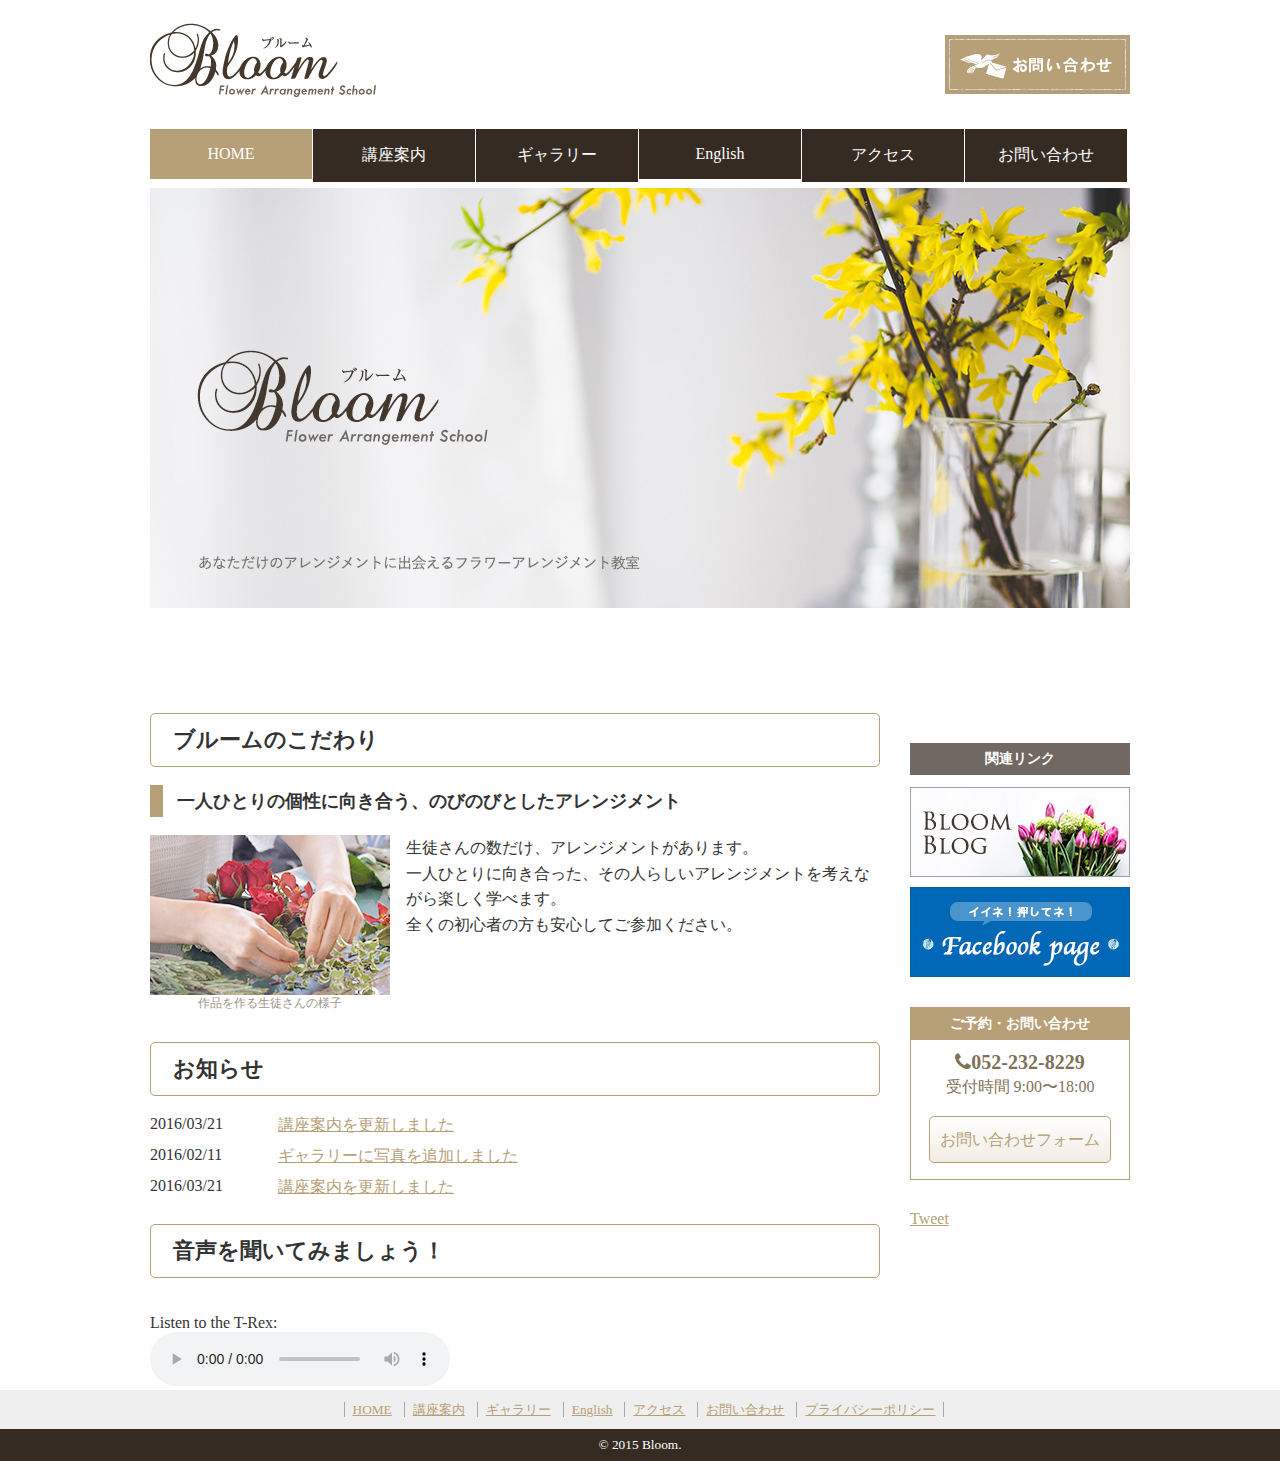
==== commit 330a0e02: "音声OK (index.htmlとenglish.html ら英)" ====
--- a/index.html
+++ b/index.html
@@ -96,7 +96,9 @@
             <h2>音声を聞いてみましょう！</h2>
             <fig>
                 <figcaption>Listen to the T-Rex:</figcaption>
-                <audio controls src="/audios/t-rex-roar.mp3">
+                <!-- <audio controls src="/audios/t-rex-roar.mp3"> -->
+                <audio controls src="/audios/130401000.mp3">
+                    
                     <!-- <audio src="http://html5.cyberlab.info/elements/embedded/sample.mp4" controls></audio> --> Your browser does not support the <code>audio</code> element.
                 </audio>
             </fig>
